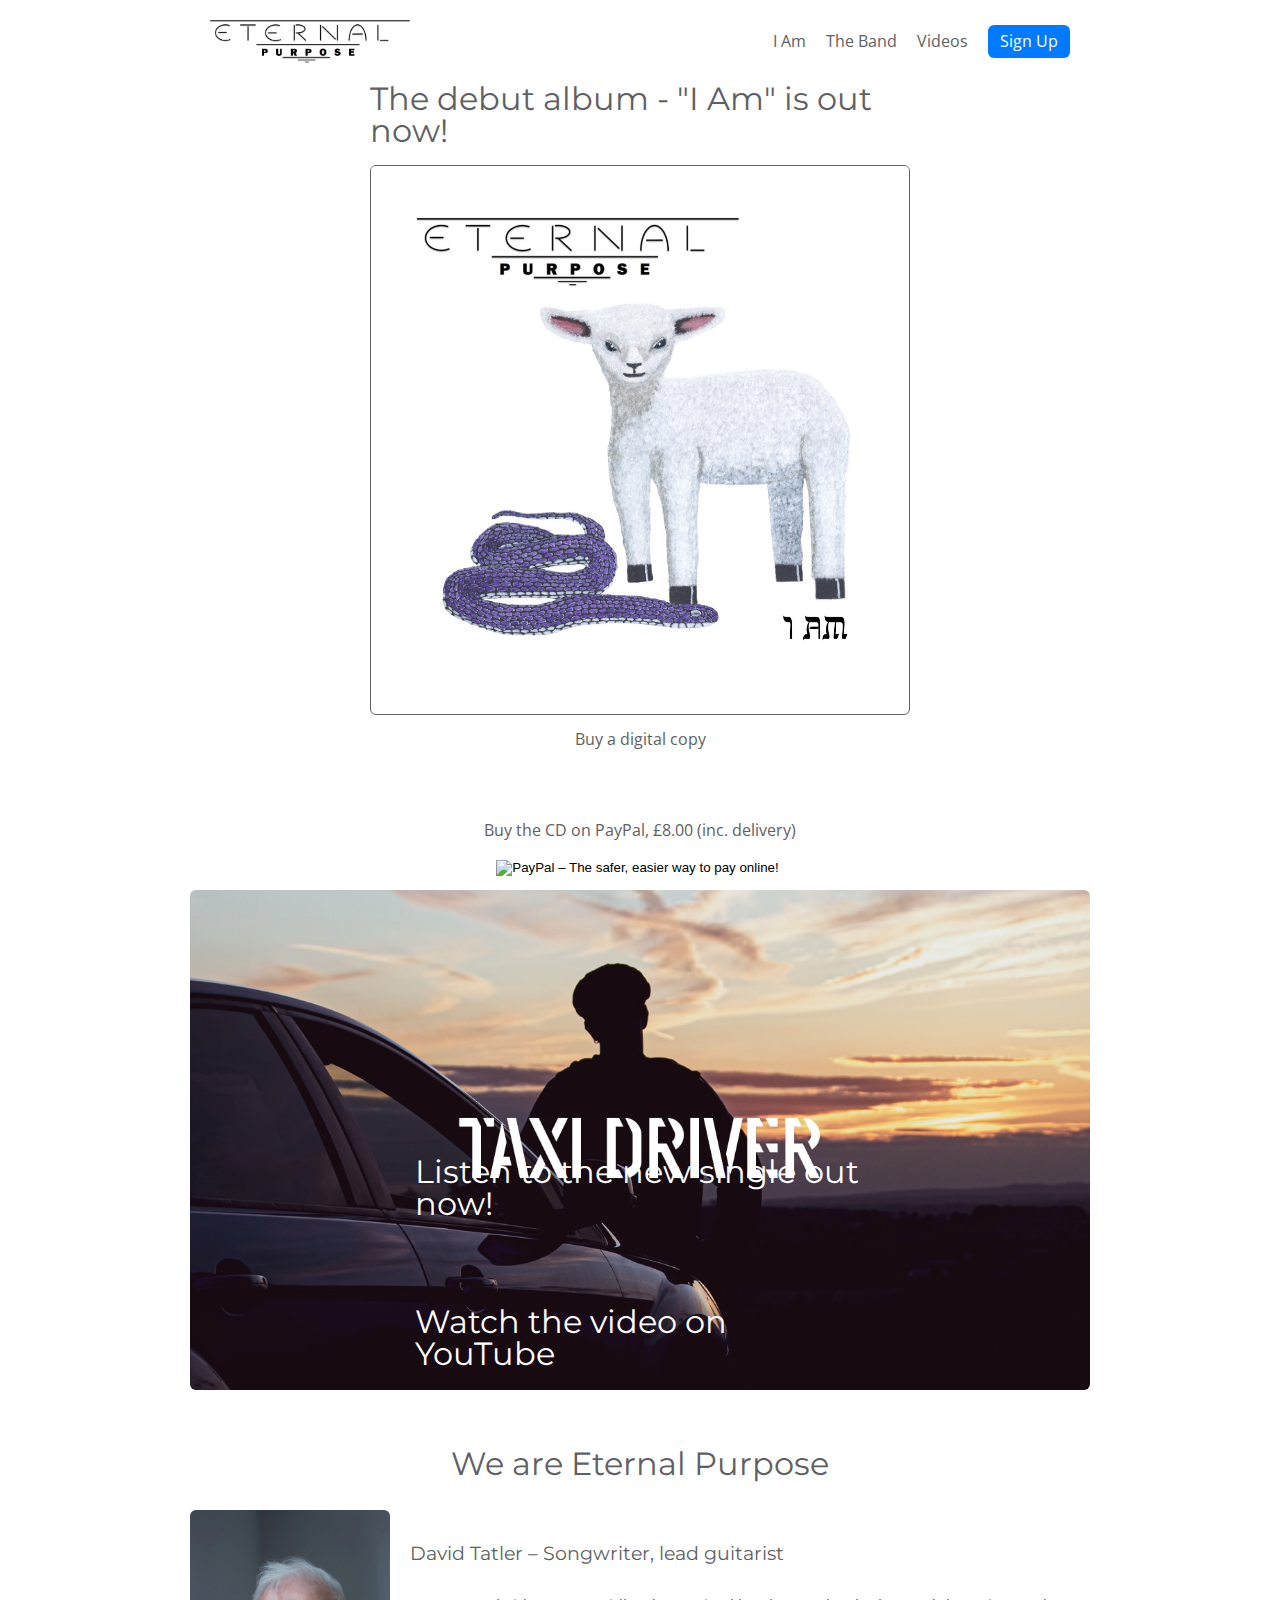
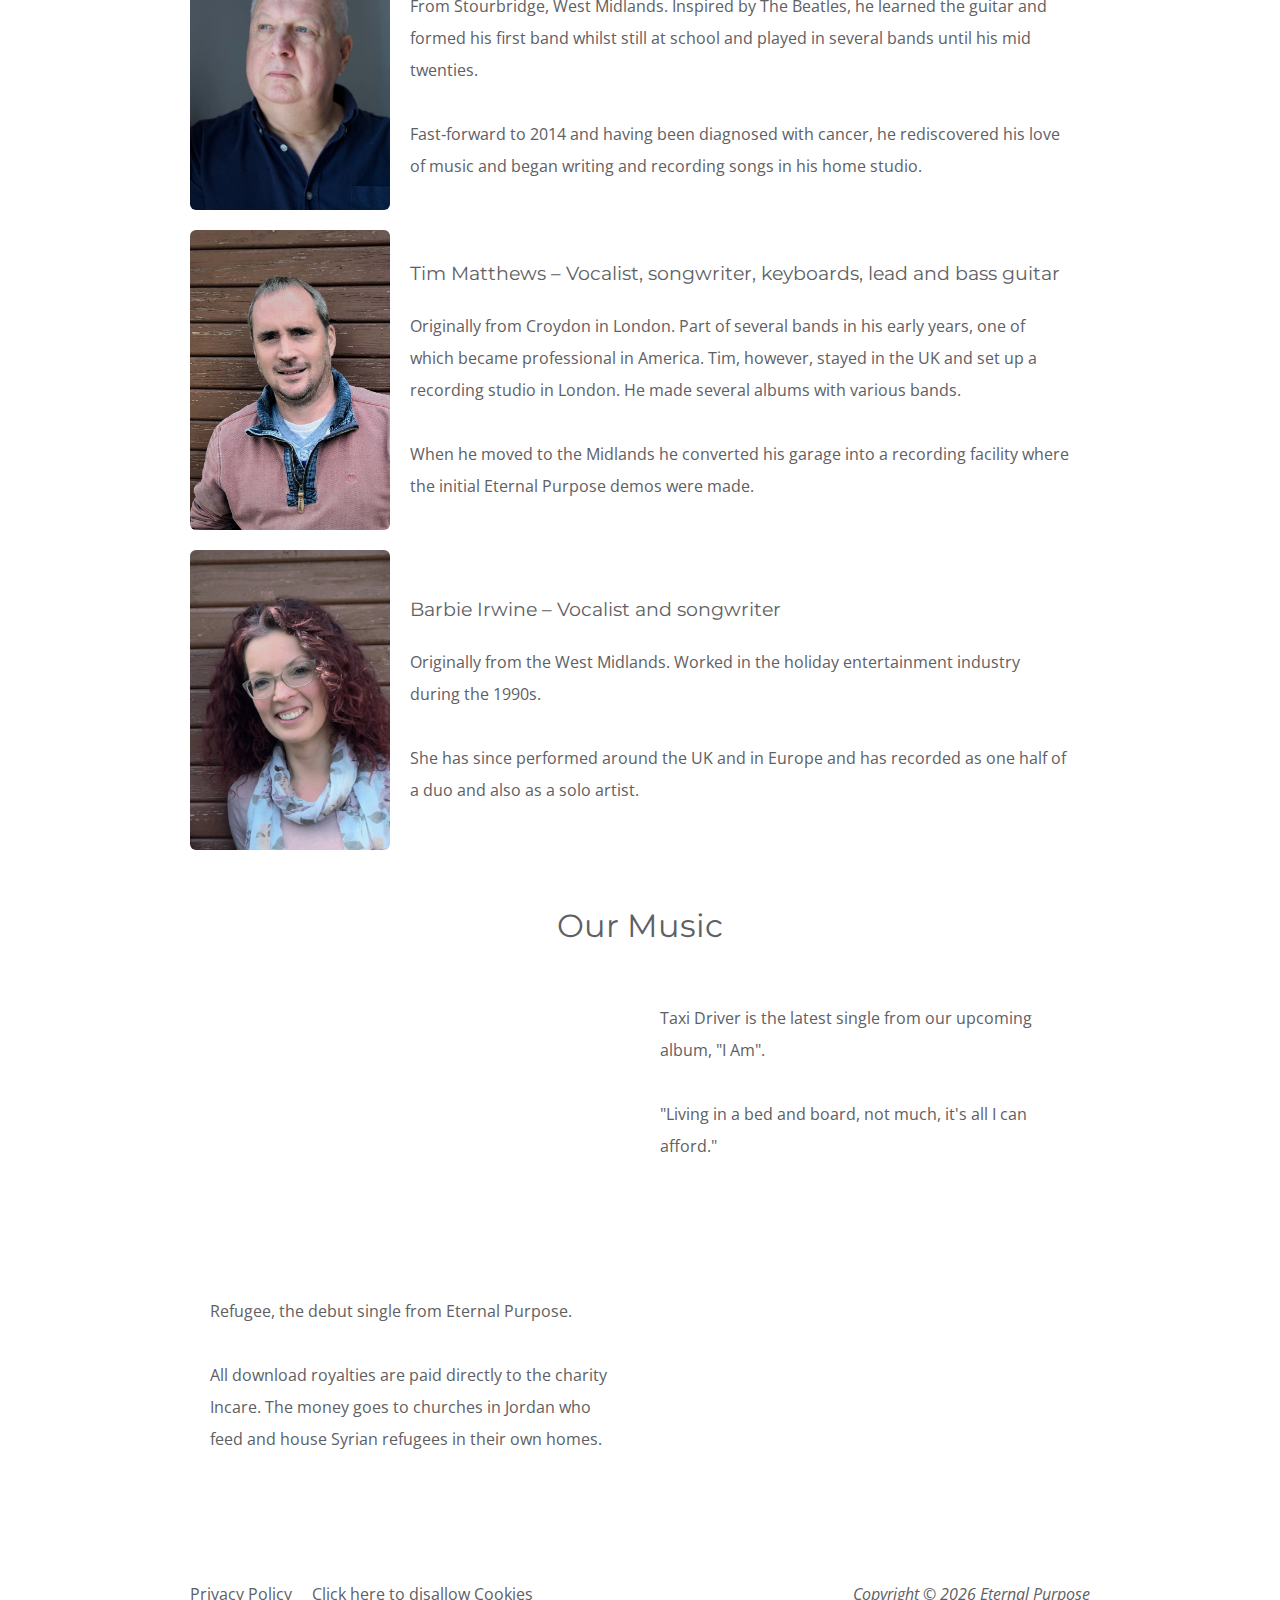
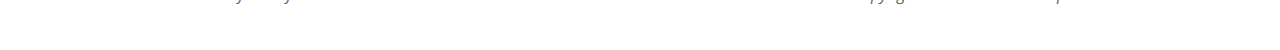
==== index.html @ 64da461d "Updage open graph tags" ====
<!DOCTYPE html>
<html lang="en">
  <head>
    <meta charset="UTF-8" />
    <title>
      Eternal Purpose - New Single &quot;Taxi Driver&quot; Out Now on iTunes,
      Apple Music and Spotify!
    </title>
    <link rel="stylesheet" href="styles.css" type="text/css" />
    <link
      href="https://fonts.googleapis.com/css?family=Montserrat|Nanum+Gothic|Open+Sans|Roboto&display=swap"
      rel="stylesheet"
    />

    <meta property="og:url" content="https://eternal-purpose.com" />
    <meta property="og:type" content="website" />
    <meta property="og:title" content="Eternal Purpose" />
    <meta
      property="og:description"
      content='The album "I Am" is out now. Buy the CD or listen on iTunes, Apple Music and Spotify'
    />
    <meta
      property="og:image"
      content="https://eternal-purpose.com/images/I-Am-Album-Cover.jpg"
    />
    <meta
      property="og:secure_url"
      content="https://eternal-purpose.com/images/I-Am-Album-Cover.jpg"
    />
    <meta property="og:image:type" content="image/jpeg" />
    <meta property="og:image:width" content="1028" />
    <meta property="og:image:height" content="1028" />

    <script type="text/javascript">
      cookieValue = document.cookie.match(/(;)?cookiebar=([^;]*);?/)[2];
      if (cookieValue == "CookieAllowed") {
        // The user has allowed cookies, let's load our external services

        // Facebook Pixel
        !(function(f, b, e, v, n, t, s) {
          if (f.fbq) return;
          n = f.fbq = function() {
            n.callMethod
              ? n.callMethod.apply(n, arguments)
              : n.queue.push(arguments);
          };
          if (!f._fbq) f._fbq = n;
          n.push = n;
          n.loaded = !0;
          n.version = "2.0";
          n.queue = [];
          t = b.createElement(e);
          t.async = !0;
          t.src = v;
          s = b.getElementsByTagName(e)[0];
          s.parentNode.insertBefore(t, s);
        })(
          window,
          document,
          "script",
          "https://connect.facebook.net/en_US/fbevents.js"
        );

        fbq("init", "917181185286965");
        fbq("track", "PageView");
      }
    </script>
  </head>

  <body>
    <script
      type="text/javascript"
      src="https://cdn.jsdelivr.net/npm/cookie-bar/cookiebar-latest.min.js?forceLang=en&theme=grey&tracking=1&thirdparty=1&always=1&noGeoIp=1&refreshPage=1&showPolicyLink=1&hideDetailsBtn=1&privacyPage=%2Fprivacy.html"
    ></script>

    <div class="page">
      <header class="menu-container">
        <div class="logo">
          <img class="fit-image" src="images/Logo.png" />
        </div>
        <div class="links">
          <div class="link-item"><a href="#i-am-section">I Am</a></div>
          <div class="link-item"><a href="#band-section">The Band</a></div>
          <div class="link-item"><a href="#singles-section">Videos</a></div>
          <div class="link-item">
            <div class="sign-up-button">
              <a
                href="https://mailchi.mp/1058d0d03b4c/eternalpurpose?fbclid=IwAR1hcICljEKJ38XLe1QTuQ2il0KOOikDKSTPWgyNDqQ-tDAfUeI56ba0prc"
                >Sign Up</a
              >
            </div>
          </div>
        </div>
      </header>

      <section id="i-am-section" class="album-container">
        <h1 class="album-text">The debut album - "I Am" is out now!</h1>
        <div class="album-cover-image">
          <img class="fit-image" src="images/I-Am-Album-Cover.jpg" />
        </div>
        <div class="album-links">
          <div class="album-link-vertical-stack">
            <div class="album-link-title">
              <p>Buy a digital copy</p>
            </div>
            <div class="album-links-horizontal">
              <div class="album-link">
                <a
                  href="https://geo.music.apple.com/gb/album/i-am/1480099831?app=itunes"
                  style="display:inline-block;overflow:hidden;background:url(https://linkmaker.itunes.apple.com/en-gb/badge-lrg.svg?releaseDate=2019-09-20T00:00:00Z&kind=album&bubble=itunes_music) no-repeat;width:140px;height:41px;"
                ></a>
              </div>
              <div class="album-link">
                <a
                  href="https://geo.music.apple.com/gb/album/i-am/1480099831?mt=1&app=music"
                  style="display:inline-block;overflow:hidden;background:url(https://linkmaker.itunes.apple.com/en-gb/badge-lrg.svg?releaseDate=2019-09-20T00:00:00Z&kind=album&bubble=apple_music) no-repeat;width:158px;height:45px;"
                ></a>
              </div>
            </div>
          </div>
          <div class="album-link-vertical-stack">
            <p class="album-link-title">
              Buy the CD on PayPal, £8.00 (inc. delivery)
            </p>
            <div class="album-links-horizontal">
              <form
                action="https://www.paypal.com/cgi-bin/webscr"
                method="post"
                target="_top"
              >
                <input type="hidden" name="cmd" value="_s-xclick" />
                <input
                  type="hidden"
                  name="hosted_button_id"
                  value="K25ELKYJ4LDYJ"
                />
                <input
                  type="image"
                  src="https://www.paypalobjects.com/en_US/GB/i/btn/btn_buynowCC_LG.gif"
                  border="0"
                  name="submit"
                  alt="PayPal – The safer, easier way to pay online!"
                />
                <img
                  alt=""
                  border="0"
                  src="https://www.paypalobjects.com/en_GB/i/scr/pixel.gif"
                  width="1"
                  height="1"
                />
              </form>
            </div>
          </div>
        </div>
      </section>

      <section class="hero-container">
        <div class="hero-stack">
          <h1 class="hero-text">Listen to the new single out now!</h1>
          <div class="hero-links">
            <a
              href="https://geo.music.apple.com/gb/album/taxi-driver-single/1469610338?app=itunes"
              style="display:inline-block;overflow:hidden;background:url(https://linkmaker.itunes.apple.com/en-gb/badge-lrg.svg?releaseDate=2019-08-01T00:00:00Z&kind=album&bubble=itunes_music) no-repeat;width:140px;height:41px;"
            ></a>
            <a
              href="https://geo.music.apple.com/gb/album/taxi-driver/1469610338?i=1469610339&mt=1&app=music"
              style="display:inline-block;overflow:hidden;background:url(https://linkmaker.itunes.apple.com/en-gb/badge-lrg.svg?releaseDate=2019-08-01&kind=song&bubble=apple_music) no-repeat;width:158px;height:46px;"
            ></a>
          </div>
          <h1 class="hero-text">
            <a href="https://www.youtube.com/watch?v=pKsXeo85Wwc"
              >Watch the video on YouTube</a
            >
          </h1>
          <!-- <h1 class="hero-text"><a href="https://www.youtube.com/watch?v=LvhisDpip5Y">Watch the video on YouTube</a></h1> -->
        </div>
      </section>

      <section id="band-section" class="band-container">
        <div class="section-title">
          <h1>We are Eternal Purpose</h1>
        </div>
        <div class="biographies">
          <div class="band-member">
            <div class="bio-pic">
              <img class="fit-image" src="images/David.jpg" />
            </div>
            <div class="bio-content">
              <div class="bio-title">
                <h3>David Tatler &ndash; Songwriter, lead guitarist</h3>
              </div>
              <div class="bio-text">
                <p>
                  From Stourbridge, West Midlands. Inspired by The Beatles, he
                  learned the guitar and formed his first band whilst still at
                  school and played in several bands until his mid twenties.
                </p>
                <br />
                <p>
                  Fast&hyphen;forward to 2014 and having been diagnosed with
                  cancer, he rediscovered his love of music and began writing
                  and recording songs in his home studio.
                </p>
              </div>
            </div>
          </div>

          <div class="band-member">
            <div class="bio-pic">
              <img class="fit-image" src="images/Tim.jpg" />
            </div>
            <div class="bio-content">
              <div class="bio-title">
                <h3>
                  Tim Matthews &ndash; Vocalist, songwriter, keyboards, lead and
                  bass guitar
                </h3>
              </div>
              <div class="bio-text">
                <p>
                  Originally from Croydon in London. Part of several bands in
                  his early years, one of which became professional in America.
                  Tim, however, stayed in the UK and set up a recording studio
                  in London. He made several albums with various bands.
                </p>
                <br />
                <p>
                  When he moved to the Midlands he converted his garage into a
                  recording facility where the initial Eternal Purpose demos
                  were made.
                </p>
              </div>
            </div>
          </div>

          <div class="band-member">
            <div class="bio-pic">
              <img class="fit-image" src="images/Barbie.jpg" />
            </div>
            <div class="bio-content">
              <div class="bio-title">
                <h3>Barbie Irwine &ndash; Vocalist and songwriter</h3>
              </div>
              <div class="bio-text">
                <p>
                  Originally from the West Midlands. Worked in the holiday
                  entertainment industry during the 1990s.
                </p>
                <br />
                <p>
                  She has since performed around the UK and in Europe and has
                  recorded as one half of a duo and also as a solo artist.
                </p>
              </div>
            </div>
          </div>
        </div>
      </section>

      <section id="singles-section" class="singles-container">
        <div class="section-title">
          <h1>Our Music</h1>
        </div>
        <div class="videos">
          <!-- <div class="video-row">
          <div class="video-info">
            <div class="video-text">
              <p>Fisherman's Wife is the latest single from Eternal Purpose.</p><br>
              <p>"The sea is swirling all around me, I can't breathe."</p>
            </div>
            <div class="links-container">
              <a href="https://geo.music.apple.com/gb/album/refugee-single/1058504024?app=itunes"
                style="display:inline-block;overflow:hidden;background:url(https://linkmaker.itunes.apple.com/en-gb/badge-lrg.svg?releaseDate=2015-11-11T00:00:00Z&kind=album&bubble=itunes_music) no-repeat;width:140px;height:41px;"></a>
              <a href="https://geo.music.apple.com/gb/album/refugee/1058504024?i=1058504043&mt=1&app=music"
                style="display:inline-block;overflow:hidden;background:url(https://linkmaker.itunes.apple.com/en-gb/badge-lrg.svg?releaseDate=2015-11-11&kind=song&bubble=apple_music) no-repeat;width:158px;height:45px;"></a>
            </div>
          </div>
          <div class="video-container">
            <div class="video">
              <iframe width="420" height="315" src="https://www.youtube.com/embed/LvhisDpip5Y" frameborder="0"
                allow="encrypted-media" allowfullscreen></iframe>
            </div>
          </div>
        </div> -->
          <div class="video-row">
            <div class="video-container">
              <div class="video">
                <iframe
                  width="420"
                  height="315"
                  src="https://www.youtube.com/embed/pKsXeo85Wwc"
                  frameborder="0"
                  allow="encrypted-media"
                  allowfullscreen
                ></iframe>
              </div>
            </div>
            <div class="video-info">
              <div class="video-text">
                <p>
                  Taxi Driver is the latest single from our upcoming album, "I
                  Am".
                </p>
                <br />
                <p>
                  "Living in a bed and board, not much, it's all I can afford."
                </p>
              </div>
              <div class="links-container">
                <a
                  href="https://geo.music.apple.com/gb/album/taxi-driver-single/1469610338?app=itunes"
                  style="display:inline-block;overflow:hidden;background:url(https://linkmaker.itunes.apple.com/en-gb/badge-lrg.svg?releaseDate=2019-08-01T00:00:00Z&kind=album&bubble=itunes_music) no-repeat;width:140px;height:41px;"
                ></a>
                <a
                  href="https://geo.music.apple.com/gb/album/taxi-driver/1469610338?i=1469610339&mt=1&app=music"
                  style="display:inline-block;overflow:hidden;background:url(https://linkmaker.itunes.apple.com/en-gb/badge-lrg.svg?releaseDate=2019-08-01&kind=song&bubble=apple_music) no-repeat;width:158px;height:45px;"
                ></a>
              </div>
            </div>
          </div>
          <div class="video-row">
            <div class="video-info">
              <div class="video-text">
                <p>Refugee, the debut single from Eternal Purpose.</p>
                <br />
                <p>
                  All download royalties are paid directly to the charity
                  Incare. The money goes to churches in Jordan who feed and
                  house Syrian refugees in their own homes.
                </p>
              </div>
              <div class="links-container">
                <a
                  href="https://geo.music.apple.com/gb/album/refugee-single/1058504024?app=itunes"
                  style="display:inline-block;overflow:hidden;background:url(https://linkmaker.itunes.apple.com/en-gb/badge-lrg.svg?releaseDate=2015-11-11T00:00:00Z&kind=album&bubble=itunes_music) no-repeat;width:140px;height:41px;"
                ></a>
                <a
                  href="https://geo.music.apple.com/gb/album/refugee/1058504024?i=1058504043&mt=1&app=music"
                  style="display:inline-block;overflow:hidden;background:url(https://linkmaker.itunes.apple.com/en-gb/badge-lrg.svg?releaseDate=2015-11-11&kind=song&bubble=apple_music) no-repeat;width:158px;height:45px;"
                ></a>
              </div>
            </div>
            <div class="video-container">
              <div class="video">
                <iframe
                  width="420"
                  height="315"
                  src="https://www.youtube.com/embed/TRVBAn8ncFk"
                  frameborder="0"
                  allow="encrypted-media"
                  allowfullscreen
                ></iframe>
              </div>
            </div>
          </div>
        </div>
      </section>

      <footer class="footer-container">
        <div class="footer">
          <div class="privacy-links">
            <div class="privacy-policy">
              <a href="privacy.html">Privacy Policy</a>
            </div>
            <div class="cookie-disable">
              <a
                href="#"
                onclick="document.cookie='cookiebar=;expires=Thu, 01 Jan 1970 00:00:01 GMT;path=/'; setupCookieBar(); return false;"
                >Click here to disallow Cookies</a
              >
            </div>
          </div>
          <div class="copyright">
            Copyright &copy;
            <script type="text/javascript">
              var d = new Date();
              document.write(d.getFullYear());
            </script>
            <noscript>2019 &ndash; Present</noscript> Eternal Purpose
          </div>
        </div>
      </footer>
    </div>
  </body>
</html>
---- styles.css ----
* {
  /* reset default browser styles */
  margin: 0;
  padding: 0;
  box-sizing: border-box; /* content is auto-sized, width/height incudes margins & padding */
}

/* chrome only */
html {
  scroll-behavior: smooth;
}

body {
  font-family: "Open Sans", "Helvetica", "Arial", sans-serif;
  color: #5e6063;
  line-height: 2em;
}

h1,
h2,
h3,
h4,
h5,
h6 {
  font-family: "Montserrat", "Helvetica", "Arial", sans-serif;
  font-weight: normal;
}

a,
a:link,
a:visited,
a:hover,
a:active {
  color: inherit;
  text-decoration: none;
}

img.fit-image {
  /* all images fit their containers, instead of bleeding over */
  width: 100%;
  height: 100%;
  object-fit: contain;
}

.page {
  /* the root container of all elements */
  display: flex;
  flex-direction: column; /* stack the child elements vertically */
  align-items: center; /* center child elements horizontally */

  width: 900px;
  margin-left: auto; /* center horizontally in the browser window */
  margin-right: auto;
  margin-bottom: 20px;
}

.menu-container {
  display: flex;
  justify-content: space-between;
  align-items: center;

  width: 100%;
  padding: 20px 20px;
}

.logo {
  display: flex;
  max-width: 200px;
  height: auto;
}

.links {
  display: flex;
  justify-content: flex-end;
}

.link-item {
  margin-left: 20px;
}

.sign-up-button {
  border-radius: 6px;
  overflow: hidden;
  padding-left: 12px;
  padding-right: 12px;
  padding-bottom: 1px;

  background-color: #007aff;
  color: white;
}

.album-container {
  display: flex;
  flex-direction: column;
  align-items: center;

  width: 60%;
}

.album-text {
  margin-bottom: 18px;
}

.album-cover-image {
  border-width: 1px;
  border-style: solid;
  border-color: #5e6063;
  border-radius: 6px;
  overflow: hidden;
}

.album-links {
  display: flex;
  flex-direction: column; /* stack the child elements vertically */
  align-items: center; /* left-align child elements horizontally */

  width: 100%;

  margin-top: 8px;
  margin-bottom: 8px;
}

.album-link-vertical-stack {
  display: flex;
  flex-direction: column;
  align-items: center;
  /* vertical-align: middle; */
  /* margin-top: 10px; */
  /* margin-bottom: 8px; */
}

.album-link-title {
  line-height: 2em;
  margin-bottom: 4px;
}

.album-link {
  margin-left: 9px;
  margin-right: 9px;
}

.album-links-horizontal {
  display: flex;
  flex-direction: row;
  align-items: center;
}

.hero-container {
  display: flex;
  flex-direction: column;
  justify-content: flex-end;
  align-items: center;

  width: 100%;
  height: 500px;

  margin-bottom: 18px;

  border-radius: 6px;
  overflow: hidden;

  background-image: url("images/Taxi-Driver-Hero.jpg");
  background-size: cover;
  background-position: center;
  background-repeat: no-repeat;

  color: white;
}

.hero-stack {
  display: flex;
  flex-direction: column;
  align-items: center;
  width: 100%;
}

.hero-text {
  display: flex;
  justify-content: center;

  width: 50%;
  margin-bottom: 20px;
}

.hero-links {
  display: flex;
  justify-content: space-between;
  align-items: center;

  width: 50%;
  padding: 0 40px;
  margin-bottom: 20px;
}

.section-title {
  display: flex;
  justify-content: center;

  margin-top: 40px;
  margin-bottom: 30px;
}

.band-container {
  display: flex;
  flex-direction: column;
  align-items: center;

  width: 100%;
}

.biographies {
  display: flex;
  flex-direction: column;
  align-items: center;
}

.band-member {
  display: flex;
  justify-content: space-between;
  align-items: center;

  width: 100%;
  margin-bottom: 20px;
}

.bio-pic {
  display: flex;

  min-width: 200px;
  width: 200px;
  max-width: 200px;
  height: auto;

  border-radius: 6px;
  overflow: hidden;
}

.bio-content {
  display: flex;
  flex-direction: column;
  align-items: flex-start;

  padding: 20px;
}

.bio-title {
  padding-bottom: 20px;
}

/* .bio-text {
    display: flex;
    padding: 20px;
} */

.singles-container {
  display: flex;
  flex-direction: column;
  align-items: center;

  width: 100%;
}

.videos {
  display: flex;
  flex-direction: column;
  align-items: center;

  width: 100%;
}

.video-row {
  display: flex;
  justify-content: space-between;

  width: 100%;
  margin: 20px;
}

.video-container {
  display: flex;
  justify-content: center;

  flex: 1;
  height: auto;
}

.video {
  flex: 1;
  position: relative;
  overflow: hidden;

  padding-bottom: 56.25%;

  height: 0;
}

.video iframe {
  position: absolute;

  top: 0;
  left: 0;
  width: 100%;
  height: 100%;
}

.video-info {
  display: flex;
  flex-direction: column;
  align-items: center;
  justify-content: space-between;
  flex: 1;
}

.video-text {
  width: 100%;

  padding-top: 10px;
  padding-left: 20px;
  padding-right: 20px;
}

.links-container {
  display: flex;
  justify-content: space-evenly;
  align-items: center;

  width: 100%;
}

.footer-container {
  display: flex;
  justify-content: center;

  width: 100%;
  padding: 20px 0;
}

.footer {
  display: flex;
  justify-content: space-between;

  width: 100%;
}

.footer .copyright {
  margin-left: 20px;
  font-style: italic;
}

.privacy-links {
  display: flex;
  justify-content: flex-start;
}

.privacy-policy {
  margin-right: 20px;
}

.privacy-hero {
  display: flex;
  border-radius: 6px;
  overflow: hidden;
  margin-bottom: 20px;
}
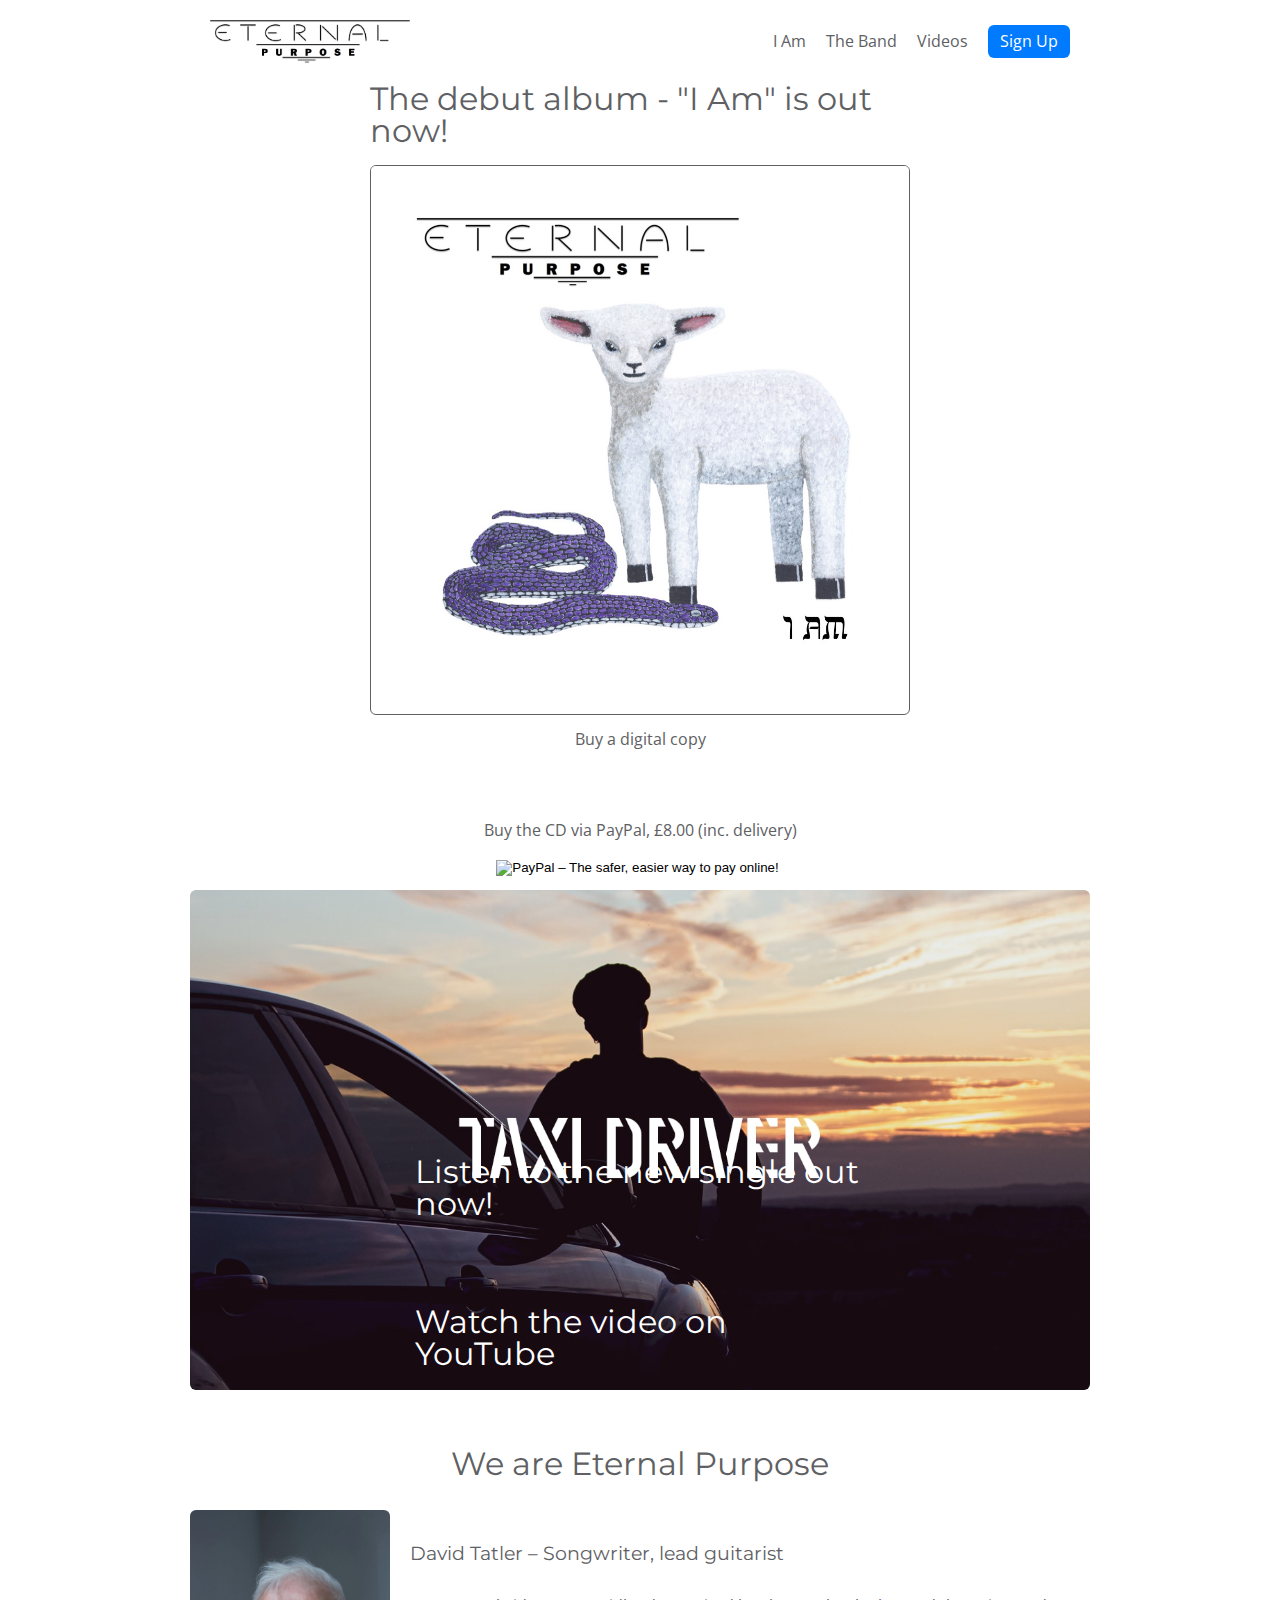
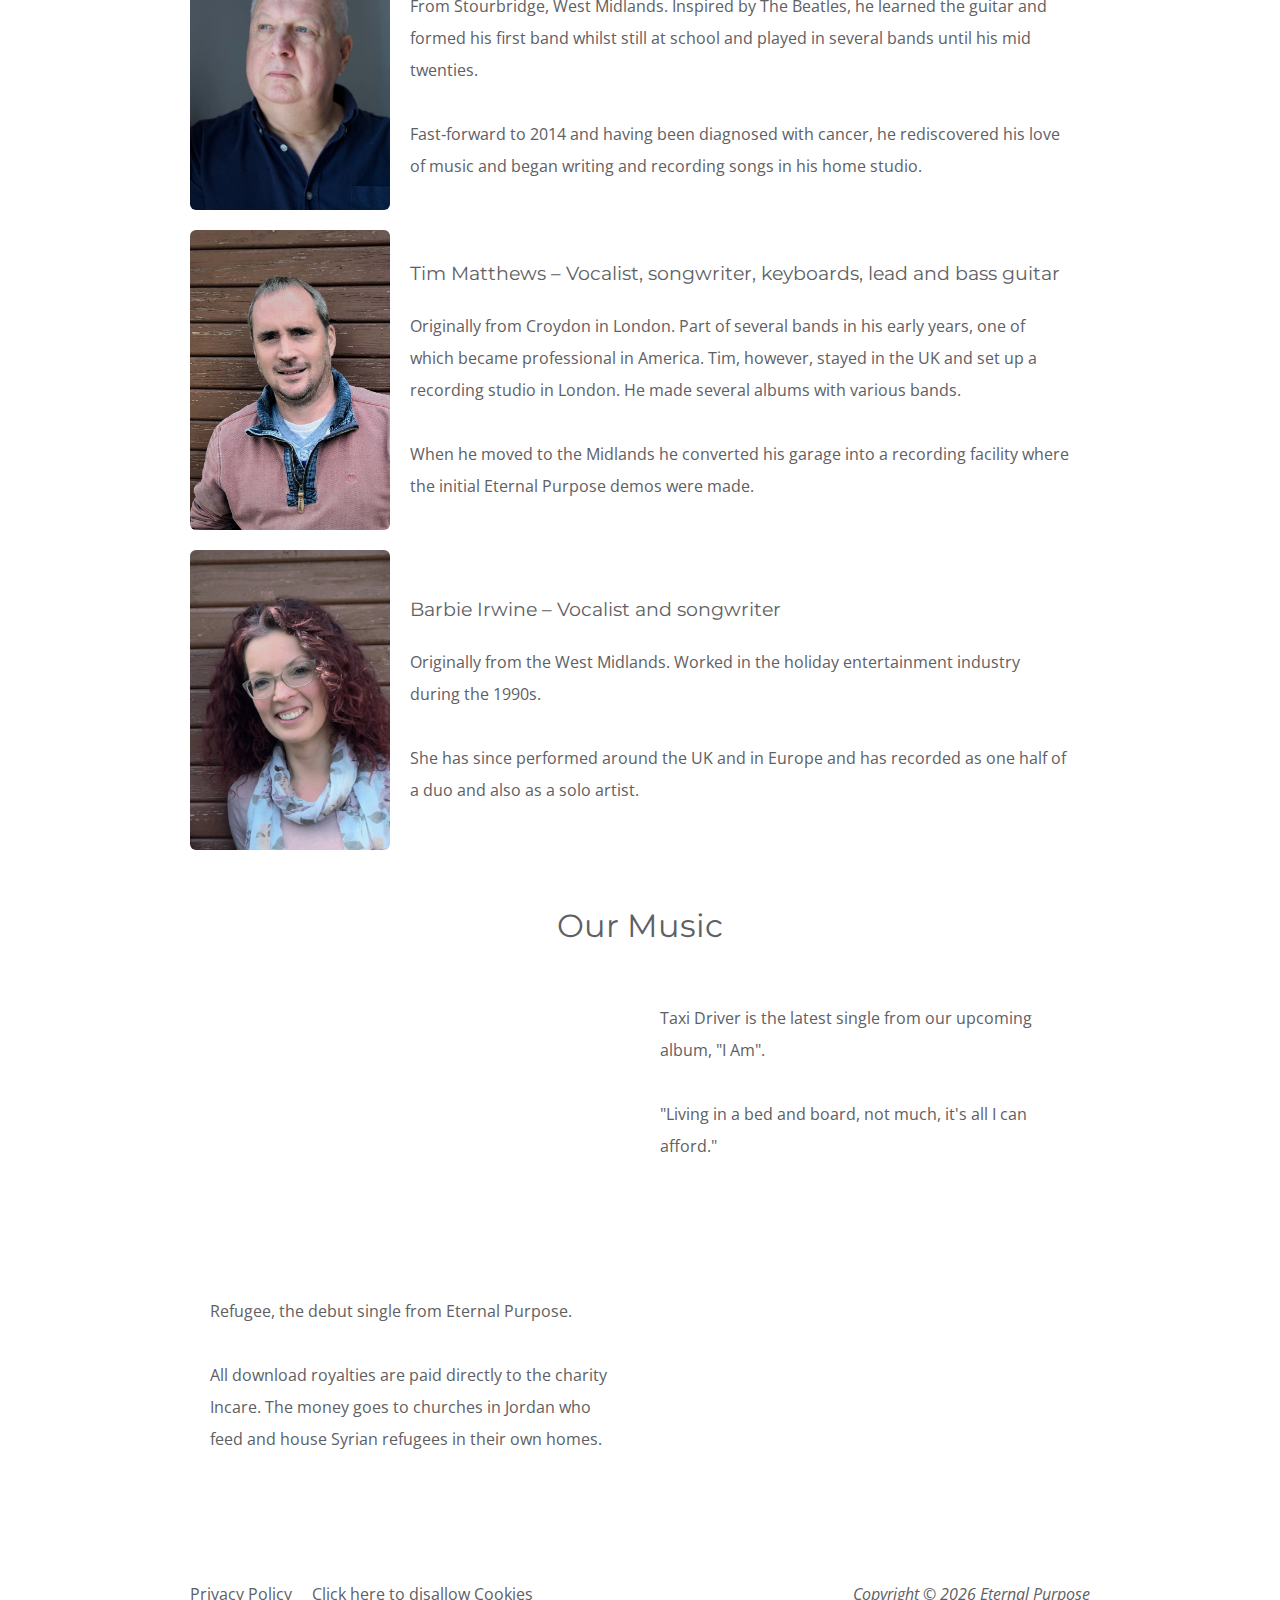
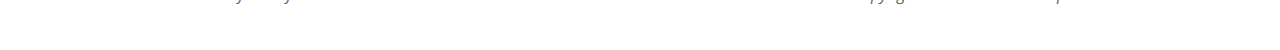
==== commit aed2dbb6: "Updage PayPal text" ====
--- a/index.html
+++ b/index.html
@@ -17,7 +17,7 @@
     <meta property="og:title" content="Eternal Purpose" />
     <meta
       property="og:description"
-      content='The album "I Am" is out now. Buy the CD or listen on iTunes, Apple Music and Spotify'
+      content='Buy the album "I am" on CD. Listen on iTunes, Apple Music and Spotify'
     />
     <meta
       property="og:image"
@@ -120,7 +120,7 @@
           </div>
           <div class="album-link-vertical-stack">
             <p class="album-link-title">
-              Buy the CD on PayPal, £8.00 (inc. delivery)
+              Buy the CD via PayPal, £8.00 (inc. delivery)
             </p>
             <div class="album-links-horizontal">
               <form
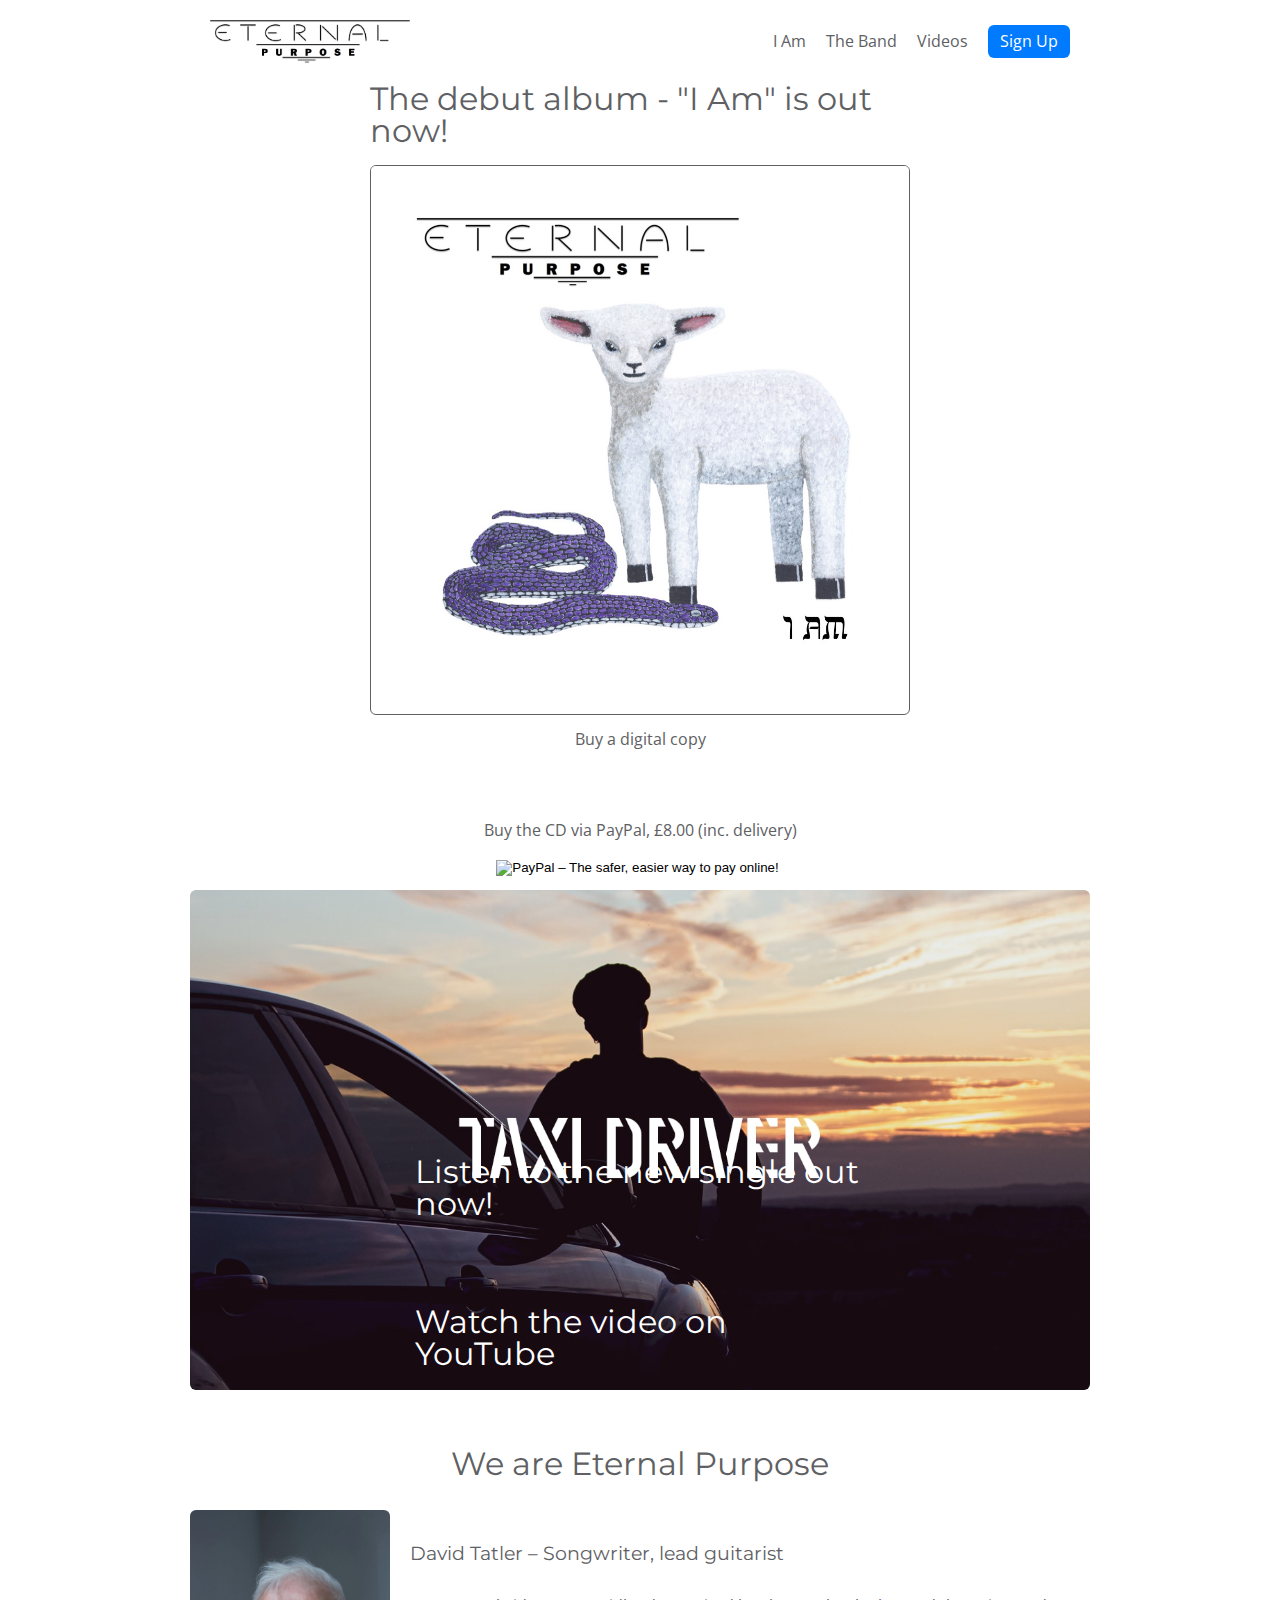
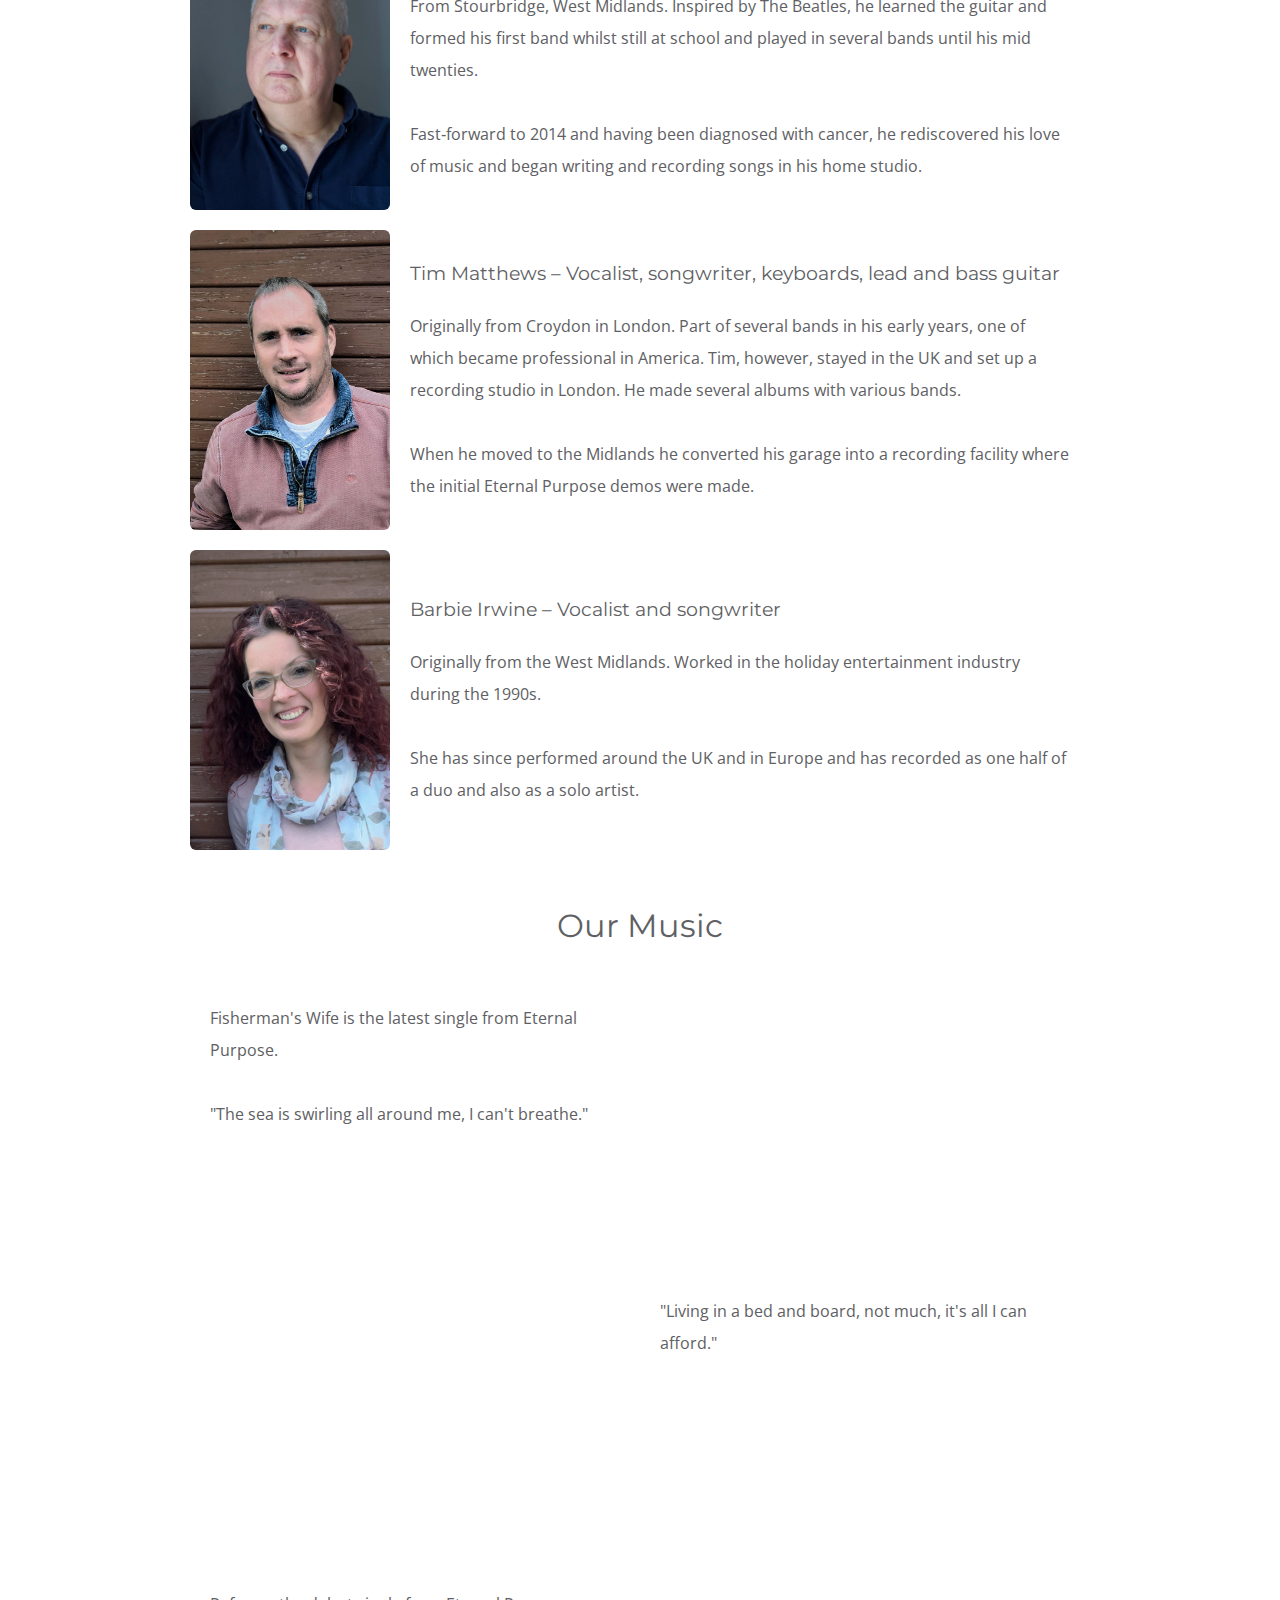
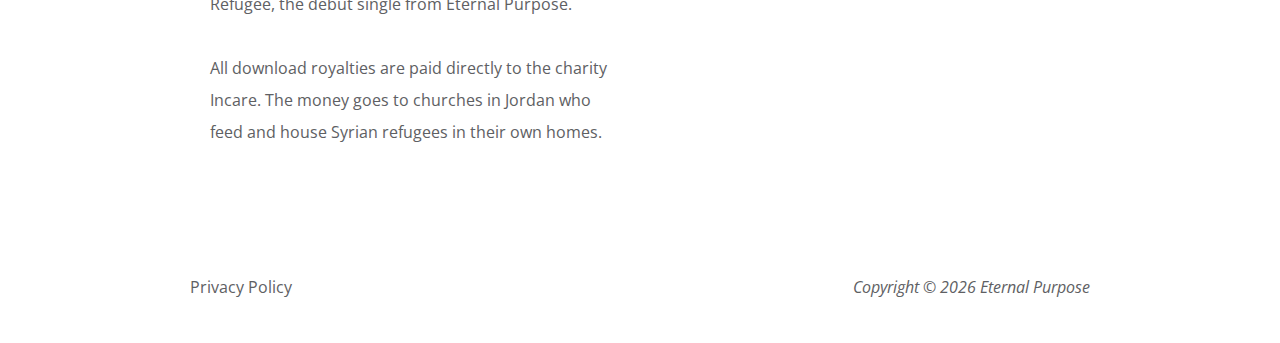
==== commit 34e03c51: "Remove cookie disable link" ====
--- a/index.html
+++ b/index.html
@@ -1,268 +1,185 @@
 <!DOCTYPE html>
 <html lang="en">
-  <head>
-    <meta charset="UTF-8" />
-    <title>
-      Eternal Purpose - New Single &quot;Taxi Driver&quot; Out Now on iTunes,
-      Apple Music and Spotify!
-    </title>
-    <link rel="stylesheet" href="styles.css" type="text/css" />
-    <link
-      href="https://fonts.googleapis.com/css?family=Montserrat|Nanum+Gothic|Open+Sans|Roboto&display=swap"
-      rel="stylesheet"
-    />
-
-    <meta property="og:url" content="https://eternal-purpose.com" />
-    <meta property="og:type" content="website" />
-    <meta property="og:title" content="Eternal Purpose" />
-    <meta
-      property="og:description"
-      content='Buy the album "I am" on CD. Listen on iTunes, Apple Music and Spotify'
-    />
-    <meta
-      property="og:image"
-      content="https://eternal-purpose.com/images/I-Am-Album-Cover.jpg"
-    />
-    <meta
-      property="og:secure_url"
-      content="https://eternal-purpose.com/images/I-Am-Album-Cover.jpg"
-    />
-    <meta property="og:image:type" content="image/jpeg" />
-    <meta property="og:image:width" content="1028" />
-    <meta property="og:image:height" content="1028" />
-
-    <script type="text/javascript">
-      cookieValue = document.cookie.match(/(;)?cookiebar=([^;]*);?/)[2];
-      if (cookieValue == "CookieAllowed") {
-        // The user has allowed cookies, let's load our external services
-
-        // Facebook Pixel
-        !(function(f, b, e, v, n, t, s) {
-          if (f.fbq) return;
-          n = f.fbq = function() {
-            n.callMethod
-              ? n.callMethod.apply(n, arguments)
-              : n.queue.push(arguments);
-          };
-          if (!f._fbq) f._fbq = n;
-          n.push = n;
-          n.loaded = !0;
-          n.version = "2.0";
-          n.queue = [];
-          t = b.createElement(e);
-          t.async = !0;
-          t.src = v;
-          s = b.getElementsByTagName(e)[0];
-          s.parentNode.insertBefore(t, s);
-        })(
-          window,
-          document,
-          "script",
-          "https://connect.facebook.net/en_US/fbevents.js"
-        );
-
-        fbq("init", "917181185286965");
-        fbq("track", "PageView");
-      }
-    </script>
-  </head>
-
-  <body>
-    <script
-      type="text/javascript"
-      src="https://cdn.jsdelivr.net/npm/cookie-bar/cookiebar-latest.min.js?forceLang=en&theme=grey&tracking=1&thirdparty=1&always=1&noGeoIp=1&refreshPage=1&showPolicyLink=1&hideDetailsBtn=1&privacyPage=%2Fprivacy.html"
-    ></script>
-
-    <div class="page">
-      <header class="menu-container">
-        <div class="logo">
-          <img class="fit-image" src="images/Logo.png" />
-        </div>
-        <div class="links">
-          <div class="link-item"><a href="#i-am-section">I Am</a></div>
-          <div class="link-item"><a href="#band-section">The Band</a></div>
-          <div class="link-item"><a href="#singles-section">Videos</a></div>
-          <div class="link-item">
-            <div class="sign-up-button">
-              <a
-                href="https://mailchi.mp/1058d0d03b4c/eternalpurpose?fbclid=IwAR1hcICljEKJ38XLe1QTuQ2il0KOOikDKSTPWgyNDqQ-tDAfUeI56ba0prc"
-                >Sign Up</a
-              >
-            </div>
-          </div>
-        </div>
-      </header>
-
-      <section id="i-am-section" class="album-container">
-        <h1 class="album-text">The debut album - "I Am" is out now!</h1>
-        <div class="album-cover-image">
-          <img class="fit-image" src="images/I-Am-Album-Cover.jpg" />
-        </div>
-        <div class="album-links">
-          <div class="album-link-vertical-stack">
-            <div class="album-link-title">
-              <p>Buy a digital copy</p>
-            </div>
-            <div class="album-links-horizontal">
-              <div class="album-link">
-                <a
-                  href="https://geo.music.apple.com/gb/album/i-am/1480099831?app=itunes"
-                  style="display:inline-block;overflow:hidden;background:url(https://linkmaker.itunes.apple.com/en-gb/badge-lrg.svg?releaseDate=2019-09-20T00:00:00Z&kind=album&bubble=itunes_music) no-repeat;width:140px;height:41px;"
-                ></a>
-              </div>
-              <div class="album-link">
-                <a
-                  href="https://geo.music.apple.com/gb/album/i-am/1480099831?mt=1&app=music"
-                  style="display:inline-block;overflow:hidden;background:url(https://linkmaker.itunes.apple.com/en-gb/badge-lrg.svg?releaseDate=2019-09-20T00:00:00Z&kind=album&bubble=apple_music) no-repeat;width:158px;height:45px;"
-                ></a>
-              </div>
-            </div>
-          </div>
-          <div class="album-link-vertical-stack">
-            <p class="album-link-title">
-              Buy the CD via PayPal, £8.00 (inc. delivery)
-            </p>
-            <div class="album-links-horizontal">
-              <form
-                action="https://www.paypal.com/cgi-bin/webscr"
-                method="post"
-                target="_top"
-              >
-                <input type="hidden" name="cmd" value="_s-xclick" />
-                <input
-                  type="hidden"
-                  name="hosted_button_id"
-                  value="K25ELKYJ4LDYJ"
-                />
-                <input
-                  type="image"
-                  src="https://www.paypalobjects.com/en_US/GB/i/btn/btn_buynowCC_LG.gif"
-                  border="0"
-                  name="submit"
-                  alt="PayPal – The safer, easier way to pay online!"
-                />
-                <img
-                  alt=""
-                  border="0"
-                  src="https://www.paypalobjects.com/en_GB/i/scr/pixel.gif"
-                  width="1"
-                  height="1"
-                />
-              </form>
-            </div>
-          </div>
-        </div>
-      </section>
-
-      <section class="hero-container">
-        <div class="hero-stack">
-          <h1 class="hero-text">Listen to the new single out now!</h1>
-          <div class="hero-links">
+
+<head>
+  <meta charset="UTF-8" />
+  <title>
+    Eternal Purpose - New Single &quot;Taxi Driver&quot; Out Now on iTunes,
+    Apple Music and Spotify!
+  </title>
+  <link rel="stylesheet" href="styles.css" type="text/css" />
+  <link href="https://fonts.googleapis.com/css?family=Montserrat|Nanum+Gothic|Open+Sans|Roboto&display=swap"
+    rel="stylesheet" />
+
+  <meta property="og:url" content="https://eternal-purpose.com" />
+  <meta property="og:type" content="website" />
+  <meta property="og:title" content="Eternal Purpose" />
+  <meta property="og:description" content='Buy the album "I am" on CD. Listen on iTunes, Apple Music and Spotify' />
+  <meta property="og:image" content="https://eternal-purpose.com/images/I-Am-Album-Cover.jpg" />
+  <meta property="og:secure_url" content="https://eternal-purpose.com/images/I-Am-Album-Cover.jpg" />
+  <meta property="og:image:type" content="image/jpeg" />
+  <meta property="og:image:width" content="1028" />
+  <meta property="og:image:height" content="1028" />
+</head>
+
+<body>
+  <div class="page">
+    <header class="menu-container">
+      <div class="logo">
+        <img class="fit-image" src="images/Logo.png" />
+      </div>
+      <div class="links">
+        <div class="link-item"><a href="#i-am-section">I Am</a></div>
+        <div class="link-item"><a href="#band-section">The Band</a></div>
+        <div class="link-item"><a href="#singles-section">Videos</a></div>
+        <div class="link-item">
+          <div class="sign-up-button">
             <a
-              href="https://geo.music.apple.com/gb/album/taxi-driver-single/1469610338?app=itunes"
-              style="display:inline-block;overflow:hidden;background:url(https://linkmaker.itunes.apple.com/en-gb/badge-lrg.svg?releaseDate=2019-08-01T00:00:00Z&kind=album&bubble=itunes_music) no-repeat;width:140px;height:41px;"
-            ></a>
-            <a
-              href="https://geo.music.apple.com/gb/album/taxi-driver/1469610338?i=1469610339&mt=1&app=music"
-              style="display:inline-block;overflow:hidden;background:url(https://linkmaker.itunes.apple.com/en-gb/badge-lrg.svg?releaseDate=2019-08-01&kind=song&bubble=apple_music) no-repeat;width:158px;height:46px;"
-            ></a>
-          </div>
-          <h1 class="hero-text">
-            <a href="https://www.youtube.com/watch?v=pKsXeo85Wwc"
-              >Watch the video on YouTube</a
-            >
-          </h1>
-          <!-- <h1 class="hero-text"><a href="https://www.youtube.com/watch?v=LvhisDpip5Y">Watch the video on YouTube</a></h1> -->
-        </div>
-      </section>
-
-      <section id="band-section" class="band-container">
-        <div class="section-title">
-          <h1>We are Eternal Purpose</h1>
-        </div>
-        <div class="biographies">
-          <div class="band-member">
-            <div class="bio-pic">
-              <img class="fit-image" src="images/David.jpg" />
-            </div>
-            <div class="bio-content">
-              <div class="bio-title">
-                <h3>David Tatler &ndash; Songwriter, lead guitarist</h3>
-              </div>
-              <div class="bio-text">
-                <p>
-                  From Stourbridge, West Midlands. Inspired by The Beatles, he
-                  learned the guitar and formed his first band whilst still at
-                  school and played in several bands until his mid twenties.
-                </p>
-                <br />
-                <p>
-                  Fast&hyphen;forward to 2014 and having been diagnosed with
-                  cancer, he rediscovered his love of music and began writing
-                  and recording songs in his home studio.
-                </p>
-              </div>
-            </div>
-          </div>
-
-          <div class="band-member">
-            <div class="bio-pic">
-              <img class="fit-image" src="images/Tim.jpg" />
-            </div>
-            <div class="bio-content">
-              <div class="bio-title">
-                <h3>
-                  Tim Matthews &ndash; Vocalist, songwriter, keyboards, lead and
-                  bass guitar
-                </h3>
-              </div>
-              <div class="bio-text">
-                <p>
-                  Originally from Croydon in London. Part of several bands in
-                  his early years, one of which became professional in America.
-                  Tim, however, stayed in the UK and set up a recording studio
-                  in London. He made several albums with various bands.
-                </p>
-                <br />
-                <p>
-                  When he moved to the Midlands he converted his garage into a
-                  recording facility where the initial Eternal Purpose demos
-                  were made.
-                </p>
-              </div>
-            </div>
-          </div>
-
-          <div class="band-member">
-            <div class="bio-pic">
-              <img class="fit-image" src="images/Barbie.jpg" />
-            </div>
-            <div class="bio-content">
-              <div class="bio-title">
-                <h3>Barbie Irwine &ndash; Vocalist and songwriter</h3>
-              </div>
-              <div class="bio-text">
-                <p>
-                  Originally from the West Midlands. Worked in the holiday
-                  entertainment industry during the 1990s.
-                </p>
-                <br />
-                <p>
-                  She has since performed around the UK and in Europe and has
-                  recorded as one half of a duo and also as a solo artist.
-                </p>
-              </div>
-            </div>
-          </div>
-        </div>
-      </section>
-
-      <section id="singles-section" class="singles-container">
-        <div class="section-title">
-          <h1>Our Music</h1>
-        </div>
-        <div class="videos">
-          <!-- <div class="video-row">
+              href="https://mailchi.mp/1058d0d03b4c/eternalpurpose?fbclid=IwAR1hcICljEKJ38XLe1QTuQ2il0KOOikDKSTPWgyNDqQ-tDAfUeI56ba0prc">Sign
+              Up</a>
+          </div>
+        </div>
+      </div>
+    </header>
+
+    <section id="i-am-section" class="album-container">
+      <h1 class="album-text">The debut album - "I Am" is out now!</h1>
+      <div class="album-cover-image">
+        <img class="fit-image" src="images/I-Am-Album-Cover.jpg" />
+      </div>
+      <div class="album-links">
+        <div class="album-link-vertical-stack">
+          <div class="album-link-title">
+            <p>Buy a digital copy</p>
+          </div>
+          <div class="album-links-horizontal">
+            <div class="album-link">
+              <a href="https://geo.music.apple.com/gb/album/i-am/1480099831?app=itunes"
+                style="display:inline-block;overflow:hidden;background:url(https://linkmaker.itunes.apple.com/en-gb/badge-lrg.svg?releaseDate=2019-09-20T00:00:00Z&kind=album&bubble=itunes_music) no-repeat;width:140px;height:41px;"></a>
+            </div>
+            <div class="album-link">
+              <a href="https://geo.music.apple.com/gb/album/i-am/1480099831?mt=1&app=music"
+                style="display:inline-block;overflow:hidden;background:url(https://linkmaker.itunes.apple.com/en-gb/badge-lrg.svg?releaseDate=2019-09-20T00:00:00Z&kind=album&bubble=apple_music) no-repeat;width:158px;height:45px;"></a>
+            </div>
+          </div>
+        </div>
+        <div class="album-link-vertical-stack">
+          <p class="album-link-title">
+            Buy the CD via PayPal, £8.00 (inc. delivery)
+          </p>
+          <div class="album-links-horizontal">
+            <form action="https://www.paypal.com/cgi-bin/webscr" method="post" target="_top">
+              <input type="hidden" name="cmd" value="_s-xclick" />
+              <input type="hidden" name="hosted_button_id" value="K25ELKYJ4LDYJ" />
+              <input type="image" src="https://www.paypalobjects.com/en_US/GB/i/btn/btn_buynowCC_LG.gif" border="0"
+                name="submit" alt="PayPal – The safer, easier way to pay online!" />
+              <img alt="" border="0" src="https://www.paypalobjects.com/en_GB/i/scr/pixel.gif" width="1" height="1" />
+            </form>
+          </div>
+        </div>
+      </div>
+    </section>
+
+    <section class="hero-container">
+      <div class="hero-stack">
+        <h1 class="hero-text">Listen to the new single out now!</h1>
+        <div class="hero-links">
+          <a href="https://geo.music.apple.com/gb/album/taxi-driver-single/1469610338?app=itunes"
+            style="display:inline-block;overflow:hidden;background:url(https://linkmaker.itunes.apple.com/en-gb/badge-lrg.svg?releaseDate=2019-08-01T00:00:00Z&kind=album&bubble=itunes_music) no-repeat;width:140px;height:41px;"></a>
+          <a href="https://geo.music.apple.com/gb/album/taxi-driver/1469610338?i=1469610339&mt=1&app=music"
+            style="display:inline-block;overflow:hidden;background:url(https://linkmaker.itunes.apple.com/en-gb/badge-lrg.svg?releaseDate=2019-08-01&kind=song&bubble=apple_music) no-repeat;width:158px;height:46px;"></a>
+        </div>
+        <h1 class="hero-text"><a href="https://www.youtube.com/watch?v=LvhisDpip5Y">Watch the video on YouTube</a></h1>
+      </div>
+    </section>
+
+    <section id="band-section" class="band-container">
+      <div class="section-title">
+        <h1>We are Eternal Purpose</h1>
+      </div>
+      <div class="biographies">
+        <div class="band-member">
+          <div class="bio-pic">
+            <img class="fit-image" src="images/David.jpg" />
+          </div>
+          <div class="bio-content">
+            <div class="bio-title">
+              <h3>David Tatler &ndash; Songwriter, lead guitarist</h3>
+            </div>
+            <div class="bio-text">
+              <p>
+                From Stourbridge, West Midlands. Inspired by The Beatles, he
+                learned the guitar and formed his first band whilst still at
+                school and played in several bands until his mid twenties.
+              </p>
+              <br />
+              <p>
+                Fast&hyphen;forward to 2014 and having been diagnosed with
+                cancer, he rediscovered his love of music and began writing
+                and recording songs in his home studio.
+              </p>
+            </div>
+          </div>
+        </div>
+
+        <div class="band-member">
+          <div class="bio-pic">
+            <img class="fit-image" src="images/Tim.jpg" />
+          </div>
+          <div class="bio-content">
+            <div class="bio-title">
+              <h3>
+                Tim Matthews &ndash; Vocalist, songwriter, keyboards, lead and
+                bass guitar
+              </h3>
+            </div>
+            <div class="bio-text">
+              <p>
+                Originally from Croydon in London. Part of several bands in
+                his early years, one of which became professional in America.
+                Tim, however, stayed in the UK and set up a recording studio
+                in London. He made several albums with various bands.
+              </p>
+              <br />
+              <p>
+                When he moved to the Midlands he converted his garage into a
+                recording facility where the initial Eternal Purpose demos
+                were made.
+              </p>
+            </div>
+          </div>
+        </div>
+
+        <div class="band-member">
+          <div class="bio-pic">
+            <img class="fit-image" src="images/Barbie.jpg" />
+          </div>
+          <div class="bio-content">
+            <div class="bio-title">
+              <h3>Barbie Irwine &ndash; Vocalist and songwriter</h3>
+            </div>
+            <div class="bio-text">
+              <p>
+                Originally from the West Midlands. Worked in the holiday
+                entertainment industry during the 1990s.
+              </p>
+              <br />
+              <p>
+                She has since performed around the UK and in Europe and has
+                recorded as one half of a duo and also as a solo artist.
+              </p>
+            </div>
+          </div>
+        </div>
+      </div>
+    </section>
+
+    <section id="singles-section" class="singles-container">
+      <div class="section-title">
+        <h1>Our Music</h1>
+      </div>
+      <div class="videos">
+        <div class="video-row">
           <div class="video-info">
             <div class="video-text">
               <p>Fisherman's Wife is the latest single from Eternal Purpose.</p><br>
@@ -281,105 +198,74 @@
                 allow="encrypted-media" allowfullscreen></iframe>
             </div>
           </div>
-        </div> -->
-          <div class="video-row">
-            <div class="video-container">
-              <div class="video">
-                <iframe
-                  width="420"
-                  height="315"
-                  src="https://www.youtube.com/embed/pKsXeo85Wwc"
-                  frameborder="0"
-                  allow="encrypted-media"
-                  allowfullscreen
-                ></iframe>
-              </div>
-            </div>
-            <div class="video-info">
-              <div class="video-text">
-                <p>
-                  Taxi Driver is the latest single from our upcoming album, "I
-                  Am".
-                </p>
-                <br />
-                <p>
-                  "Living in a bed and board, not much, it's all I can afford."
-                </p>
-              </div>
-              <div class="links-container">
-                <a
-                  href="https://geo.music.apple.com/gb/album/taxi-driver-single/1469610338?app=itunes"
-                  style="display:inline-block;overflow:hidden;background:url(https://linkmaker.itunes.apple.com/en-gb/badge-lrg.svg?releaseDate=2019-08-01T00:00:00Z&kind=album&bubble=itunes_music) no-repeat;width:140px;height:41px;"
-                ></a>
-                <a
-                  href="https://geo.music.apple.com/gb/album/taxi-driver/1469610338?i=1469610339&mt=1&app=music"
-                  style="display:inline-block;overflow:hidden;background:url(https://linkmaker.itunes.apple.com/en-gb/badge-lrg.svg?releaseDate=2019-08-01&kind=song&bubble=apple_music) no-repeat;width:158px;height:45px;"
-                ></a>
-              </div>
-            </div>
-          </div>
-          <div class="video-row">
-            <div class="video-info">
-              <div class="video-text">
-                <p>Refugee, the debut single from Eternal Purpose.</p>
-                <br />
-                <p>
-                  All download royalties are paid directly to the charity
-                  Incare. The money goes to churches in Jordan who feed and
-                  house Syrian refugees in their own homes.
-                </p>
-              </div>
-              <div class="links-container">
-                <a
-                  href="https://geo.music.apple.com/gb/album/refugee-single/1058504024?app=itunes"
-                  style="display:inline-block;overflow:hidden;background:url(https://linkmaker.itunes.apple.com/en-gb/badge-lrg.svg?releaseDate=2015-11-11T00:00:00Z&kind=album&bubble=itunes_music) no-repeat;width:140px;height:41px;"
-                ></a>
-                <a
-                  href="https://geo.music.apple.com/gb/album/refugee/1058504024?i=1058504043&mt=1&app=music"
-                  style="display:inline-block;overflow:hidden;background:url(https://linkmaker.itunes.apple.com/en-gb/badge-lrg.svg?releaseDate=2015-11-11&kind=song&bubble=apple_music) no-repeat;width:158px;height:45px;"
-                ></a>
-              </div>
-            </div>
-            <div class="video-container">
-              <div class="video">
-                <iframe
-                  width="420"
-                  height="315"
-                  src="https://www.youtube.com/embed/TRVBAn8ncFk"
-                  frameborder="0"
-                  allow="encrypted-media"
-                  allowfullscreen
-                ></iframe>
-              </div>
-            </div>
-          </div>
-        </div>
-      </section>
-
-      <footer class="footer-container">
-        <div class="footer">
-          <div class="privacy-links">
-            <div class="privacy-policy">
-              <a href="privacy.html">Privacy Policy</a>
-            </div>
-            <div class="cookie-disable">
-              <a
-                href="#"
-                onclick="document.cookie='cookiebar=;expires=Thu, 01 Jan 1970 00:00:01 GMT;path=/'; setupCookieBar(); return false;"
-                >Click here to disallow Cookies</a
-              >
-            </div>
-          </div>
-          <div class="copyright">
-            Copyright &copy;
-            <script type="text/javascript">
-              var d = new Date();
-              document.write(d.getFullYear());
-            </script>
-            <noscript>2019 &ndash; Present</noscript> Eternal Purpose
-          </div>
-        </div>
-      </footer>
-    </div>
-  </body>
-</html>
+        </div>
+        <div class="video-row">
+          <div class="video-container">
+            <div class="video">
+              <iframe width="420" height="315" src="https://www.youtube.com/embed/pKsXeo85Wwc" frameborder="0"
+                allow="encrypted-media" allowfullscreen></iframe>
+            </div>
+          </div>
+          <div class="video-info">
+            <div class="video-text">
+              <p>
+                "Living in a bed and board, not much, it's all I can afford."
+              </p>
+            </div>
+            <div class="links-container">
+              <a href="https://geo.music.apple.com/gb/album/taxi-driver-single/1469610338?app=itunes"
+                style="display:inline-block;overflow:hidden;background:url(https://linkmaker.itunes.apple.com/en-gb/badge-lrg.svg?releaseDate=2019-08-01T00:00:00Z&kind=album&bubble=itunes_music) no-repeat;width:140px;height:41px;"></a>
+              <a href="https://geo.music.apple.com/gb/album/taxi-driver/1469610338?i=1469610339&mt=1&app=music"
+                style="display:inline-block;overflow:hidden;background:url(https://linkmaker.itunes.apple.com/en-gb/badge-lrg.svg?releaseDate=2019-08-01&kind=song&bubble=apple_music) no-repeat;width:158px;height:45px;"></a>
+            </div>
+          </div>
+        </div>
+        <div class="video-row">
+          <div class="video-info">
+            <div class="video-text">
+              <p>Refugee, the debut single from Eternal Purpose.</p>
+              <br />
+              <p>
+                All download royalties are paid directly to the charity
+                Incare. The money goes to churches in Jordan who feed and
+                house Syrian refugees in their own homes.
+              </p>
+            </div>
+            <div class="links-container">
+              <a href="https://geo.music.apple.com/gb/album/refugee-single/1058504024?app=itunes"
+                style="display:inline-block;overflow:hidden;background:url(https://linkmaker.itunes.apple.com/en-gb/badge-lrg.svg?releaseDate=2015-11-11T00:00:00Z&kind=album&bubble=itunes_music) no-repeat;width:140px;height:41px;"></a>
+              <a href="https://geo.music.apple.com/gb/album/refugee/1058504024?i=1058504043&mt=1&app=music"
+                style="display:inline-block;overflow:hidden;background:url(https://linkmaker.itunes.apple.com/en-gb/badge-lrg.svg?releaseDate=2015-11-11&kind=song&bubble=apple_music) no-repeat;width:158px;height:45px;"></a>
+            </div>
+          </div>
+          <div class="video-container">
+            <div class="video">
+              <iframe width="420" height="315" src="https://www.youtube.com/embed/TRVBAn8ncFk" frameborder="0"
+                allow="encrypted-media" allowfullscreen></iframe>
+            </div>
+          </div>
+        </div>
+      </div>
+    </section>
+
+    <footer class="footer-container">
+      <div class="footer">
+        <div class="privacy-links">
+          <div class="privacy-policy">
+            <a href="privacy.html">Privacy Policy</a>
+          </div>
+        </div>
+        <div class="copyright">
+          Copyright &copy;
+          <script type="text/javascript">
+            var d = new Date();
+            document.write(d.getFullYear());
+          </script>
+          <noscript>2019 &ndash; Present</noscript> Eternal Purpose
+        </div>
+      </div>
+    </footer>
+  </div>
+</body>
+
+</html>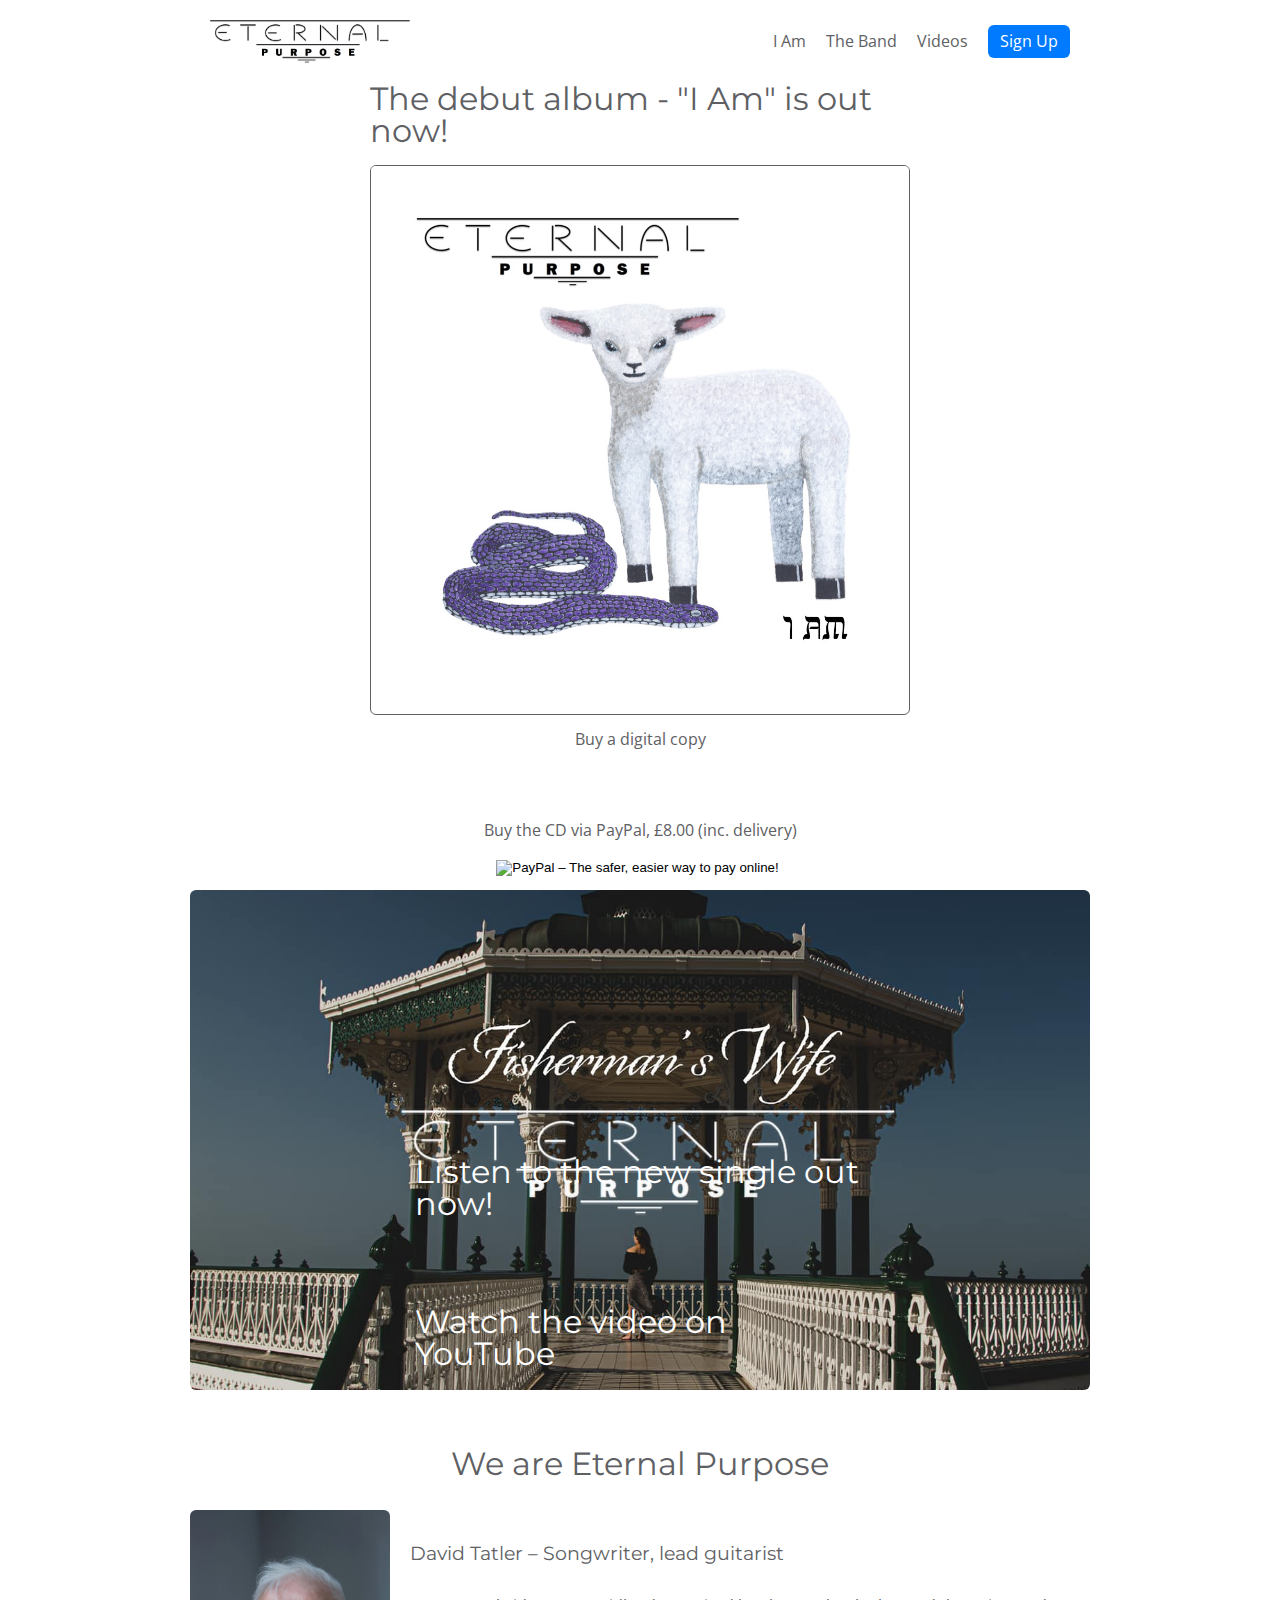
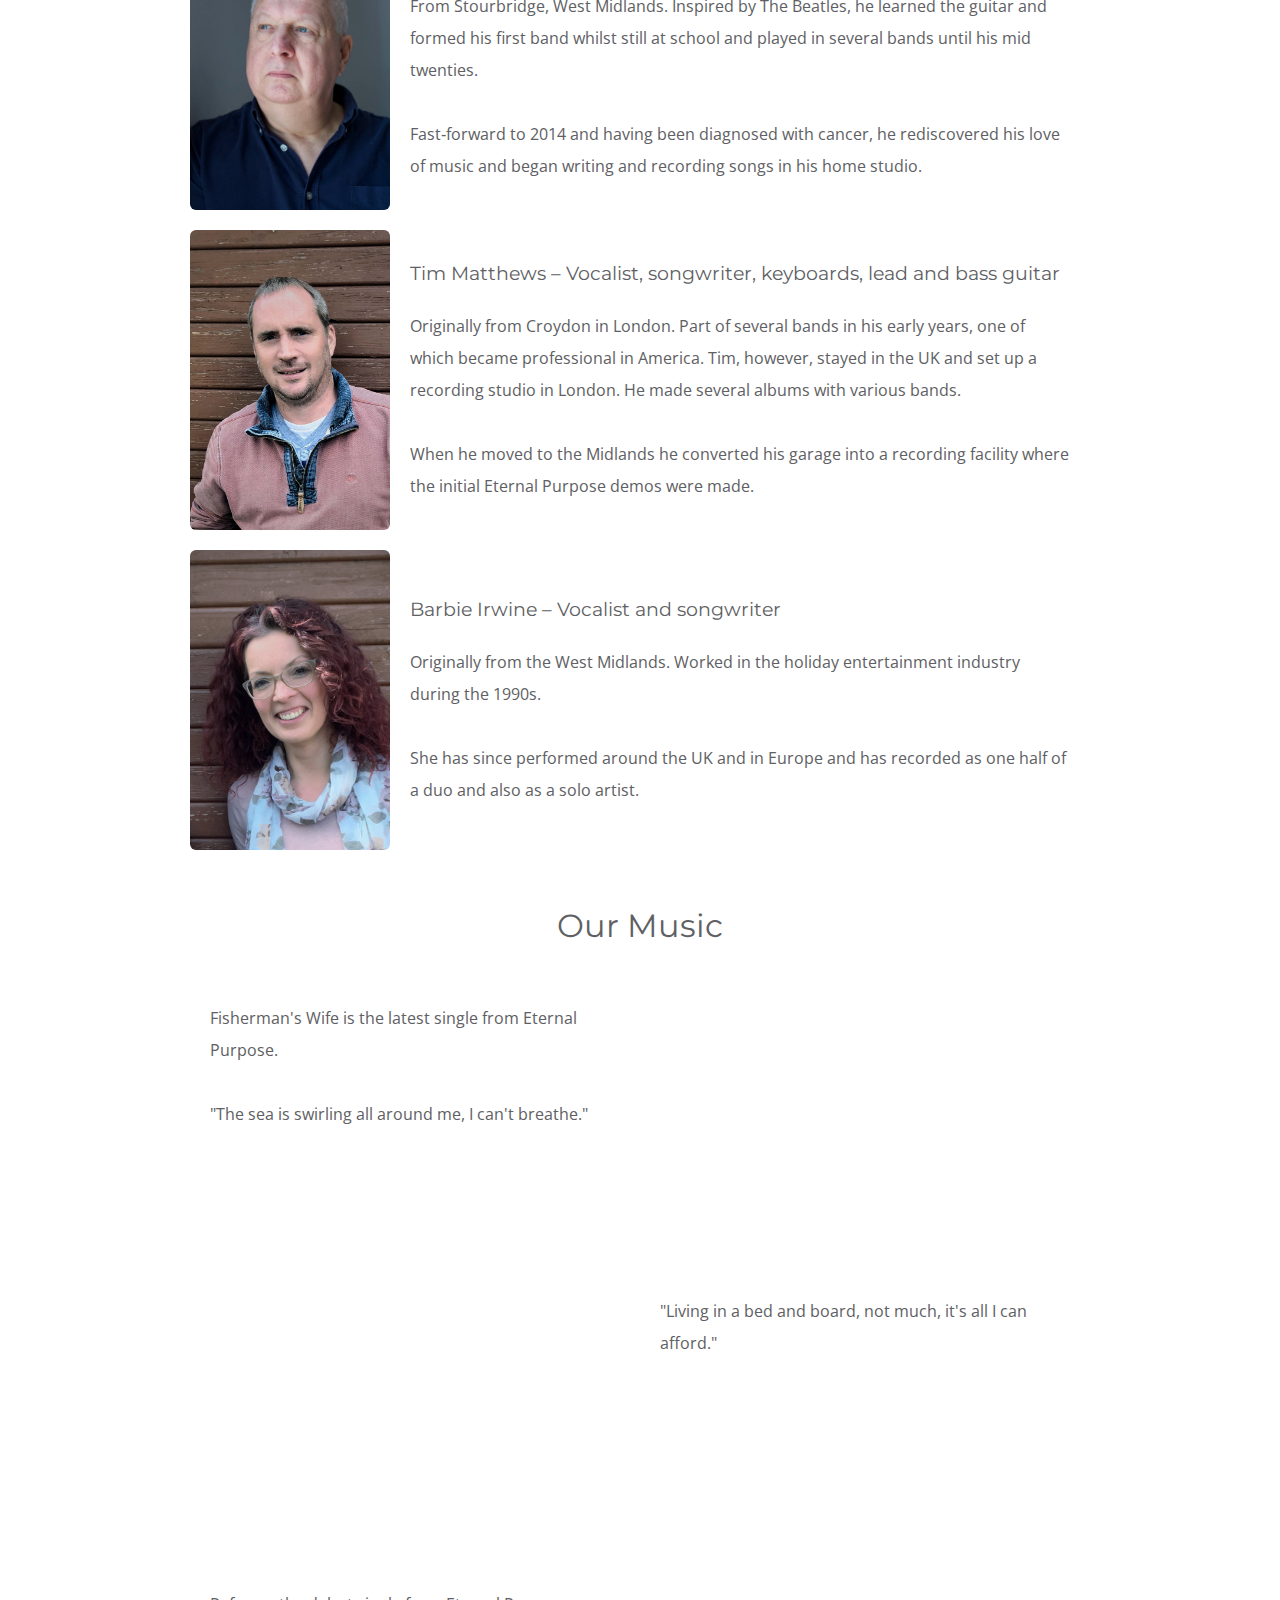
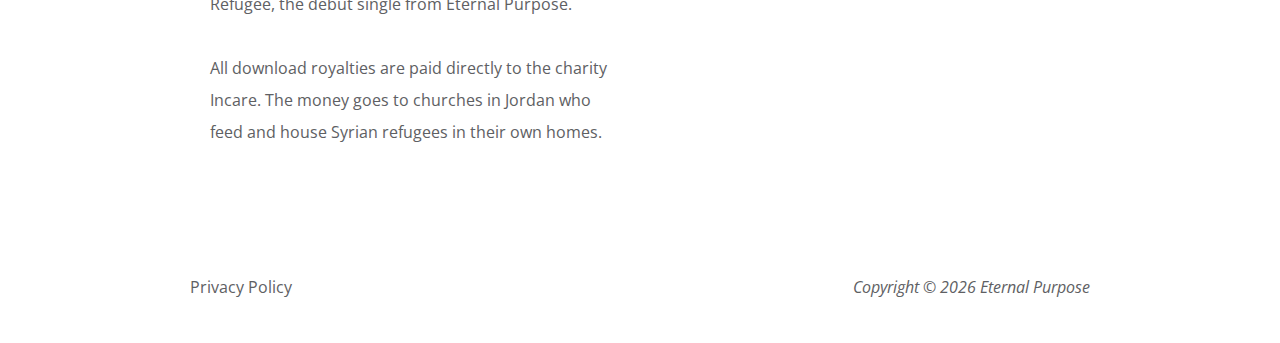
==== commit 49134976: "Update OG links for Fisherman's Wife" ====
--- a/index.html
+++ b/index.html
@@ -14,9 +14,9 @@
   <meta property="og:url" content="https://eternal-purpose.com" />
   <meta property="og:type" content="website" />
   <meta property="og:title" content="Eternal Purpose" />
-  <meta property="og:description" content='Buy the album "I am" on CD. Listen on iTunes, Apple Music and Spotify' />
-  <meta property="og:image" content="https://eternal-purpose.com/images/I-Am-Album-Cover.jpg" />
-  <meta property="og:secure_url" content="https://eternal-purpose.com/images/I-Am-Album-Cover.jpg" />
+  <meta property="og:description" content='New Single &quot;Fisherman&#39;s Wife&quot; Out Now!' />
+  <meta property="og:image" content="https://eternal-purpose.com/images/Fishermans-Wife-Square.jpg" />
+  <meta property="og:secure_url" content="https://eternal-purpose.com/images/Fishermans-Wife-Square.jpg" />
   <meta property="og:image:type" content="image/jpeg" />
   <meta property="og:image:width" content="1028" />
   <meta property="og:image:height" content="1028" />
--- a/styles.css
+++ b/styles.css
@@ -159,7 +159,7 @@
   border-radius: 6px;
   overflow: hidden;
 
-  background-image: url("images/Taxi-Driver-Hero.jpg");
+  background-image: url("images/Fishermans-Wife-Hero.jpg");
   background-size: cover;
   background-position: center;
   background-repeat: no-repeat;
